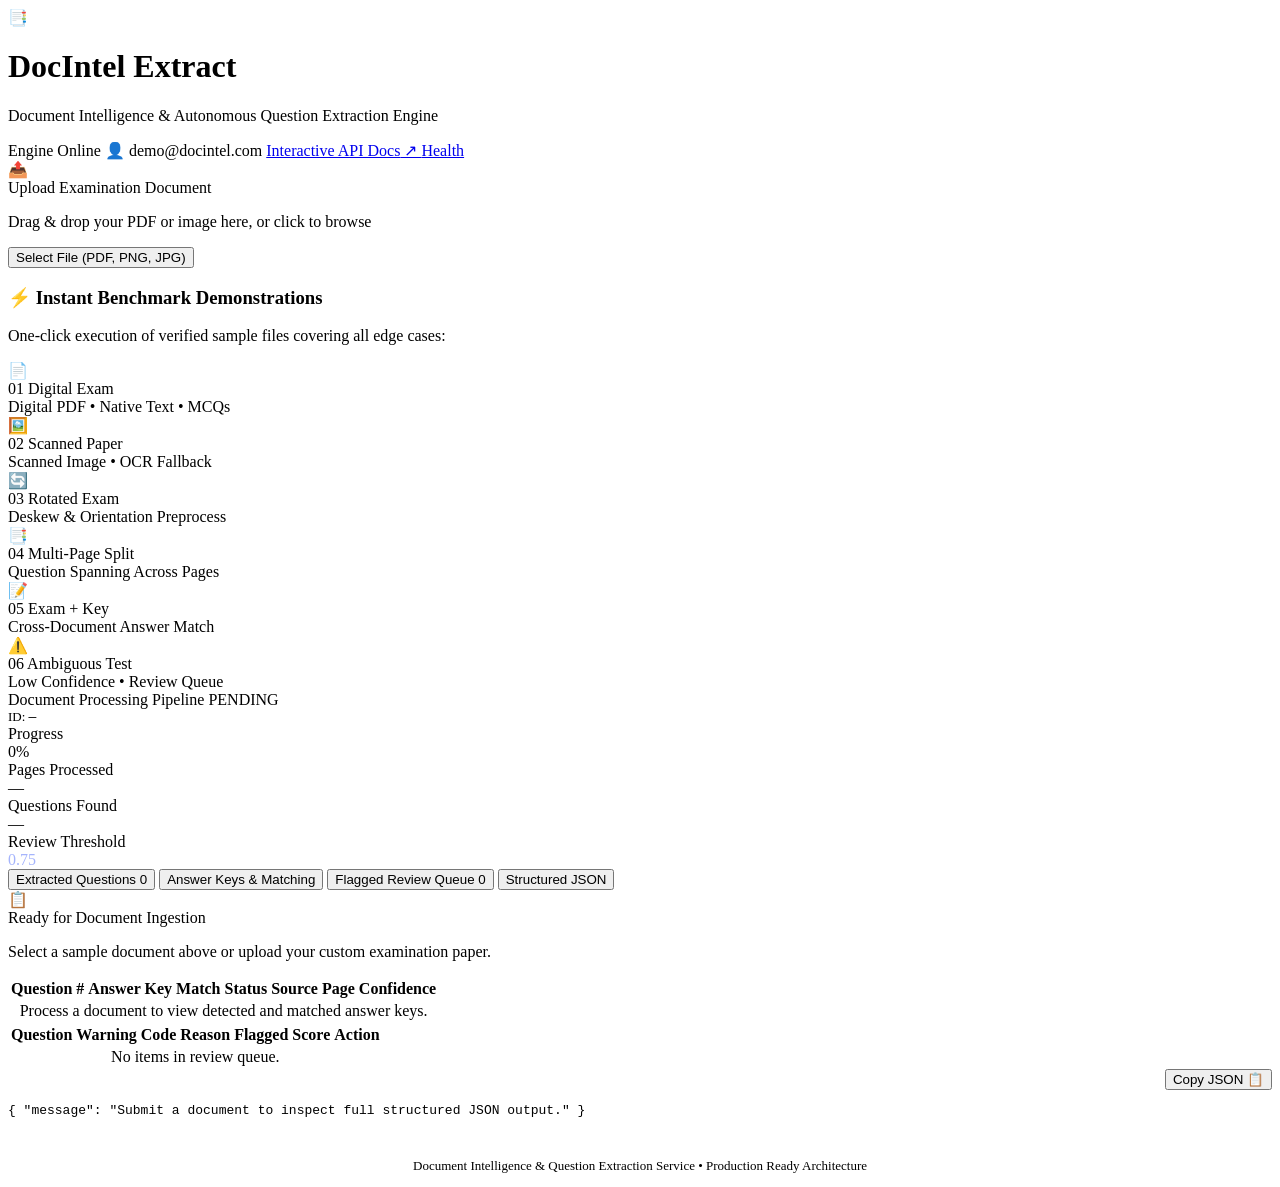
==== app/static/index.html @ ba2b37c5 "feat: complete end-to-end document intelligence and question extraction service with interactive web" ====
<!DOCTYPE html>
<html lang="en">
<head>
  <meta charset="UTF-8">
  <meta name="viewport" content="width=device-width, initial-scale=1.0">
  <title>Document Intelligence & Question Extraction</title>
  <link rel="preconnect" href="https://fonts.googleapis.com">
  <link rel="preconnect" href="https://fonts.gstatic.com" crossorigin>
  <link href="https://fonts.googleapis.com/css2?family=Inter:wght@400;500;600;700&family=Outfit:wght@600;700;800&family=Fira+Code:wght@400;500&display=swap" rel="stylesheet">
  <link rel="stylesheet" href="/static/css/style.css">
  <link rel="icon" href="data:image/svg+xml,<svg xmlns=%22http://www.w3.org/2000/svg%22 viewBox=%220 0 100 100%22><text y=%22.9em%22 font-size=%2290%22>📑</text></svg>">
</head>
<body>
  <div class="app-container">
    
    <!-- Top Header Navigation -->
    <header class="app-header">
      <div class="brand">
        <div class="brand-icon">📑</div>
        <div class="brand-text">
          <h1>DocIntel Extract</h1>
          <p>Document Intelligence & Autonomous Question Extraction Engine</p>
        </div>
      </div>
      <div class="header-actions">
        <span class="status-badge">
          <span class="status-pulse"></span>
          <span>Engine Online</span>
        </span>
        <span id="userAuthBadge" class="btn-link">👤 demo@docintel.com</span>
        <a href="/docs" target="_blank" class="btn-link" title="Open Interactive OpenAPI Swagger Documentation">
          <span>Interactive API Docs</span> ↗
        </a>
        <a href="/health" target="_blank" class="btn-link" title="Check Health Status">
          <span>Health</span>
        </a>
      </div>
    </header>

    <!-- Upload & Quick Demo Showcase Grid -->
    <section class="glass-panel upload-grid">
      
      <!-- Drag & Drop Zone -->
      <div>
        <div id="dropzone" class="dropzone">
          <div class="dropzone-icon">📤</div>
          <div class="dropzone-title">Upload Examination Document</div>
          <p class="dropzone-sub">Drag & drop your PDF or image here, or click to browse</p>
          <button class="btn-primary" type="button">Select File (PDF, PNG, JPG)</button>
          <input type="file" id="fileInput" accept=".pdf,.png,.jpg,.jpeg" style="display: none;">
        </div>
      </div>

      <!-- Quick Run One-Click Samples -->
      <div class="samples-container">
        <h3>⚡ Instant Benchmark Demonstrations</h3>
        <p class="samples-sub">One-click execution of verified sample files covering all edge cases:</p>
        
        <div class="samples-list">
          <div class="sample-btn" data-sample="01_digital_exam.pdf">
            <span class="sample-icon">📄</span>
            <div>
              <div class="sample-btn-title">01 Digital Exam</div>
              <div class="sample-btn-desc">Digital PDF • Native Text • MCQs</div>
            </div>
          </div>

          <div class="sample-btn" data-sample="02_scanned_exam.png">
            <span class="sample-icon">🖼️</span>
            <div>
              <div class="sample-btn-title">02 Scanned Paper</div>
              <div class="sample-btn-desc">Scanned Image • OCR Fallback</div>
            </div>
          </div>

          <div class="sample-btn" data-sample="03_rotated_exam.png">
            <span class="sample-icon">🔄</span>
            <div>
              <div class="sample-btn-title">03 Rotated Exam</div>
              <div class="sample-btn-desc">Deskew & Orientation Preprocess</div>
            </div>
          </div>

          <div class="sample-btn" data-sample="04_multipage_exam.pdf">
            <span class="sample-icon">📑</span>
            <div>
              <div class="sample-btn-title">04 Multi-Page Split</div>
              <div class="sample-btn-desc">Question Spanning Across Pages</div>
            </div>
          </div>

          <div class="sample-btn" data-sample="05_question_paper.pdf">
            <span class="sample-icon">📝</span>
            <div>
              <div class="sample-btn-title">05 Exam + Key</div>
              <div class="sample-btn-desc">Cross-Document Answer Match</div>
            </div>
          </div>

          <div class="sample-btn" data-sample="06_ambiguous_exam.pdf">
            <span class="sample-icon">⚠️</span>
            <div>
              <div class="sample-btn-title">06 Ambiguous Test</div>
              <div class="sample-btn-desc">Low Confidence • Review Queue</div>
            </div>
          </div>
        </div>
      </div>

    </section>

    <!-- Real-time Processing Tracker -->
    <section id="statusTracker" class="glass-panel status-tracker">
      <div class="tracker-header">
        <div class="tracker-title">
          <span>Document Processing Pipeline</span>
          <span id="docStatusBadge" class="badge badge-warning">PENDING</span>
        </div>
        <div style="font-size: 13px; color: var(--text-muted);">
          ID: <code id="docIdDisplay" style="color: var(--accent-secondary);">—</code>
        </div>
      </div>

      <div class="progress-track">
        <div id="progressFill" class="progress-fill"></div>
      </div>

      <div class="tracker-meta-grid">
        <div class="meta-box">
          <div class="meta-box-label">Progress</div>
          <div id="progressPct" class="meta-box-val">0%</div>
        </div>
        <div class="meta-box">
          <div class="meta-box-label">Pages Processed</div>
          <div id="pagesCountDisplay" class="meta-box-val">—</div>
        </div>
        <div class="meta-box">
          <div class="meta-box-label">Questions Found</div>
          <div id="questionsCountDisplay" class="meta-box-val">—</div>
        </div>
        <div class="meta-box">
          <div class="meta-box-label">Review Threshold</div>
          <div class="meta-box-val" style="color: #a5b4fc;">0.75</div>
        </div>
      </div>
    </section>

    <!-- Main Results Explorer -->
    <section class="glass-panel">
      <!-- Tabs Navigation -->
      <nav class="tabs-nav">
        <button class="tab-btn active" data-tab="tabQuestions">
          <span>Extracted Questions</span>
          <span id="questionsCountBadge" class="tab-badge">0</span>
        </button>
        <button class="tab-btn" data-tab="tabAnswers">
          <span>Answer Keys & Matching</span>
        </button>
        <button class="tab-btn" data-tab="tabReviews">
          <span>Flagged Review Queue</span>
          <span id="reviewsCountBadge" class="tab-badge">0</span>
        </button>
        <button class="tab-btn" data-tab="tabJson">
          <span>Structured JSON</span>
        </button>
      </nav>

      <!-- Tab 1: Extracted Questions -->
      <div id="tabQuestions" class="tab-pane active">
        <div id="questionsList" class="questions-list">
          <div class="empty-state">
            <div class="empty-state-icon">📋</div>
            <div class="empty-state-title">Ready for Document Ingestion</div>
            <p>Select a sample document above or upload your custom examination paper.</p>
          </div>
        </div>
      </div>

      <!-- Tab 2: Answer Keys -->
      <div id="tabAnswers" class="tab-pane">
        <div class="data-table-wrap">
          <table class="data-table">
            <thead>
              <tr>
                <th>Question #</th>
                <th>Answer Key</th>
                <th>Match Status</th>
                <th>Source Page</th>
                <th>Confidence</th>
              </tr>
            </thead>
            <tbody id="answersTableBody">
              <tr>
                <td colspan="5" style="text-align: center; color: var(--text-muted);">
                  Process a document to view detected and matched answer keys.
                </td>
              </tr>
            </tbody>
          </table>
        </div>
      </div>

      <!-- Tab 3: Flagged Review Queue -->
      <div id="tabReviews" class="tab-pane">
        <div class="data-table-wrap">
          <table class="data-table">
            <thead>
              <tr>
                <th>Question</th>
                <th>Warning Code</th>
                <th>Reason Flagged</th>
                <th>Score</th>
                <th>Action</th>
              </tr>
            </thead>
            <tbody id="reviewsTableBody">
              <tr>
                <td colspan="5" style="text-align: center; color: var(--text-muted);">
                  No items in review queue.
                </td>
              </tr>
            </tbody>
          </table>
        </div>
      </div>

      <!-- Tab 4: Raw JSON -->
      <div id="tabJson" class="tab-pane">
        <div style="display: flex; justify-content: flex-end; margin-bottom: 12px;">
          <button id="copyJsonBtn" class="btn-secondary">Copy JSON 📋</button>
        </div>
        <pre id="jsonViewer" class="code-viewer">{ "message": "Submit a document to inspect full structured JSON output." }</pre>
      </div>

    </section>

    <!-- Footer -->
    <footer style="text-align: center; color: var(--text-muted); font-size: 13px; margin-top: 40px;">
      <p>Document Intelligence & Question Extraction Service • Production Ready Architecture</p>
    </footer>

  </div>

  <script src="/static/js/app.js"></script>
</body>
</html>
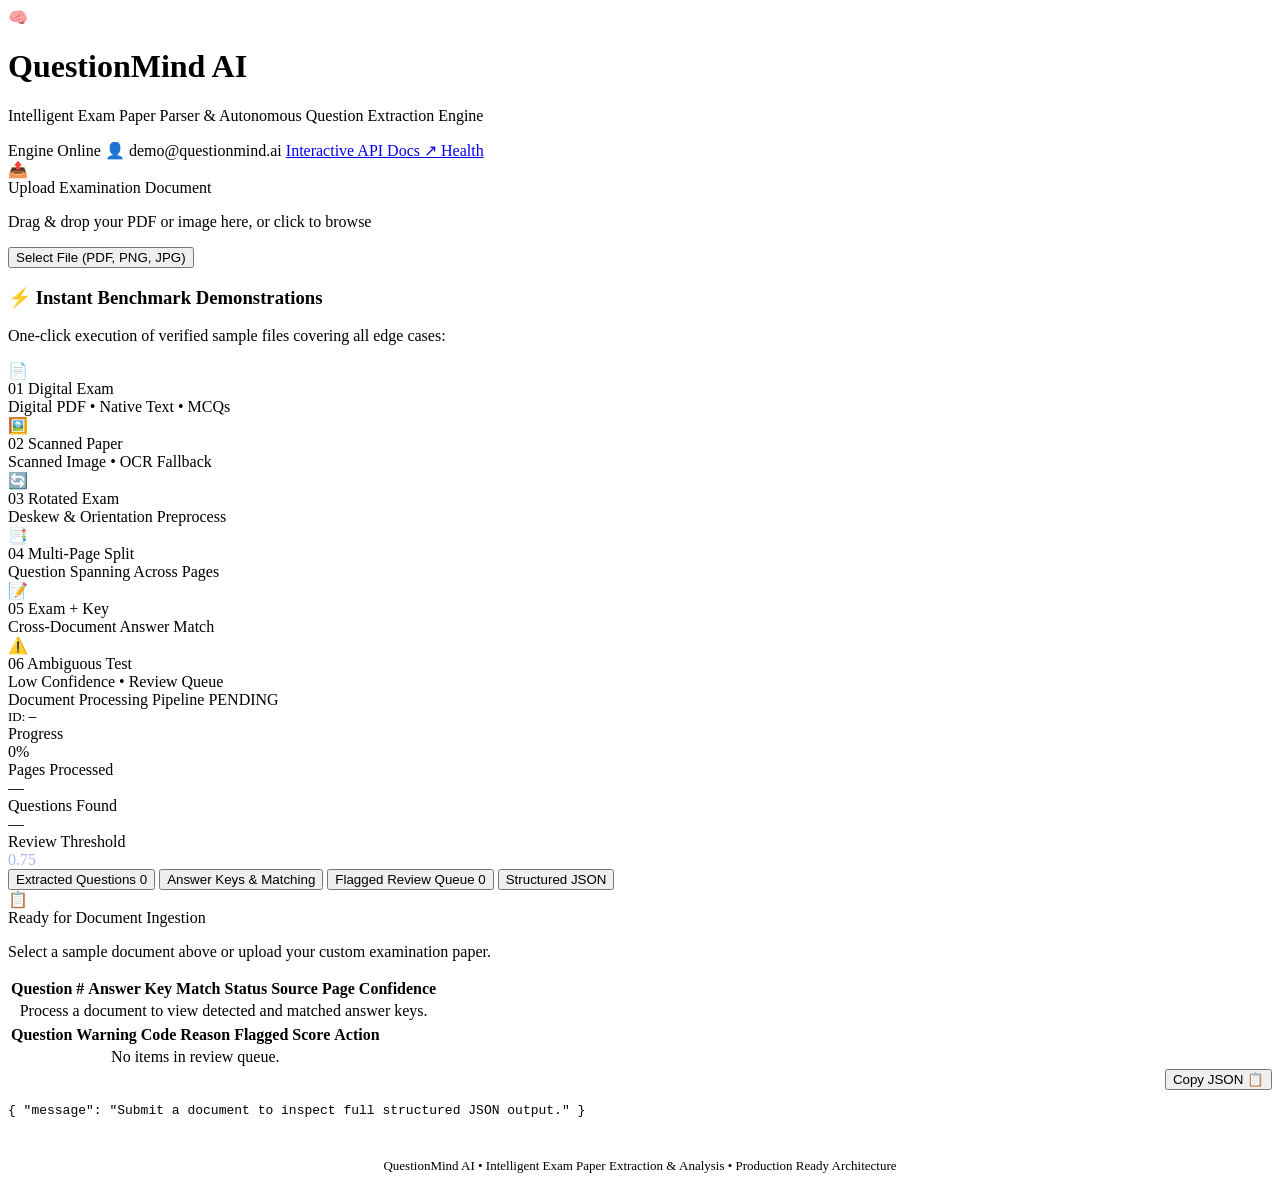
==== commit 283d73d9: "rebrand: rename UI to QuestionMind AI" ====
--- a/app/static/index.html
+++ b/app/static/index.html
@@ -3,12 +3,14 @@
 <head>
   <meta charset="UTF-8">
   <meta name="viewport" content="width=device-width, initial-scale=1.0">
-  <title>Document Intelligence & Question Extraction</title>
+  <title>QuestionMind AI — Intelligent Exam Paper Extractor</title>
   <link rel="preconnect" href="https://fonts.googleapis.com">
   <link rel="preconnect" href="https://fonts.gstatic.com" crossorigin>
   <link href="https://fonts.googleapis.com/css2?family=Inter:wght@400;500;600;700&family=Outfit:wght@600;700;800&family=Fira+Code:wght@400;500&display=swap" rel="stylesheet">
   <link rel="stylesheet" href="/static/css/style.css">
-  <link rel="icon" href="data:image/svg+xml,<svg xmlns=%22http://www.w3.org/2000/svg%22 viewBox=%220 0 100 100%22><text y=%22.9em%22 font-size=%2290%22>📑</text></svg>">
+  <link rel="icon" type="image/x-icon" href="/favicon.ico">
+  <link rel="shortcut icon" type="image/x-icon" href="/favicon.ico">
+  <link rel="apple-touch-icon" href="/apple-touch-icon.png">
 </head>
 <body>
   <div class="app-container">
@@ -16,10 +18,10 @@
     <!-- Top Header Navigation -->
     <header class="app-header">
       <div class="brand">
-        <div class="brand-icon">📑</div>
+        <div class="brand-icon">🧠</div>
         <div class="brand-text">
-          <h1>DocIntel Extract</h1>
-          <p>Document Intelligence & Autonomous Question Extraction Engine</p>
+          <h1>QuestionMind AI</h1>
+          <p>Intelligent Exam Paper Parser &amp; Autonomous Question Extraction Engine</p>
         </div>
       </div>
       <div class="header-actions">
@@ -27,7 +29,7 @@
           <span class="status-pulse"></span>
           <span>Engine Online</span>
         </span>
-        <span id="userAuthBadge" class="btn-link">👤 demo@docintel.com</span>
+        <span id="userAuthBadge" class="btn-link">👤 demo@questionmind.ai</span>
         <a href="/docs" target="_blank" class="btn-link" title="Open Interactive OpenAPI Swagger Documentation">
           <span>Interactive API Docs</span> ↗
         </a>
@@ -236,7 +238,7 @@
 
     <!-- Footer -->
     <footer style="text-align: center; color: var(--text-muted); font-size: 13px; margin-top: 40px;">
-      <p>Document Intelligence & Question Extraction Service • Production Ready Architecture</p>
+      <p>QuestionMind AI • Intelligent Exam Paper Extraction &amp; Analysis • Production Ready Architecture</p>
     </footer>
 
   </div>
